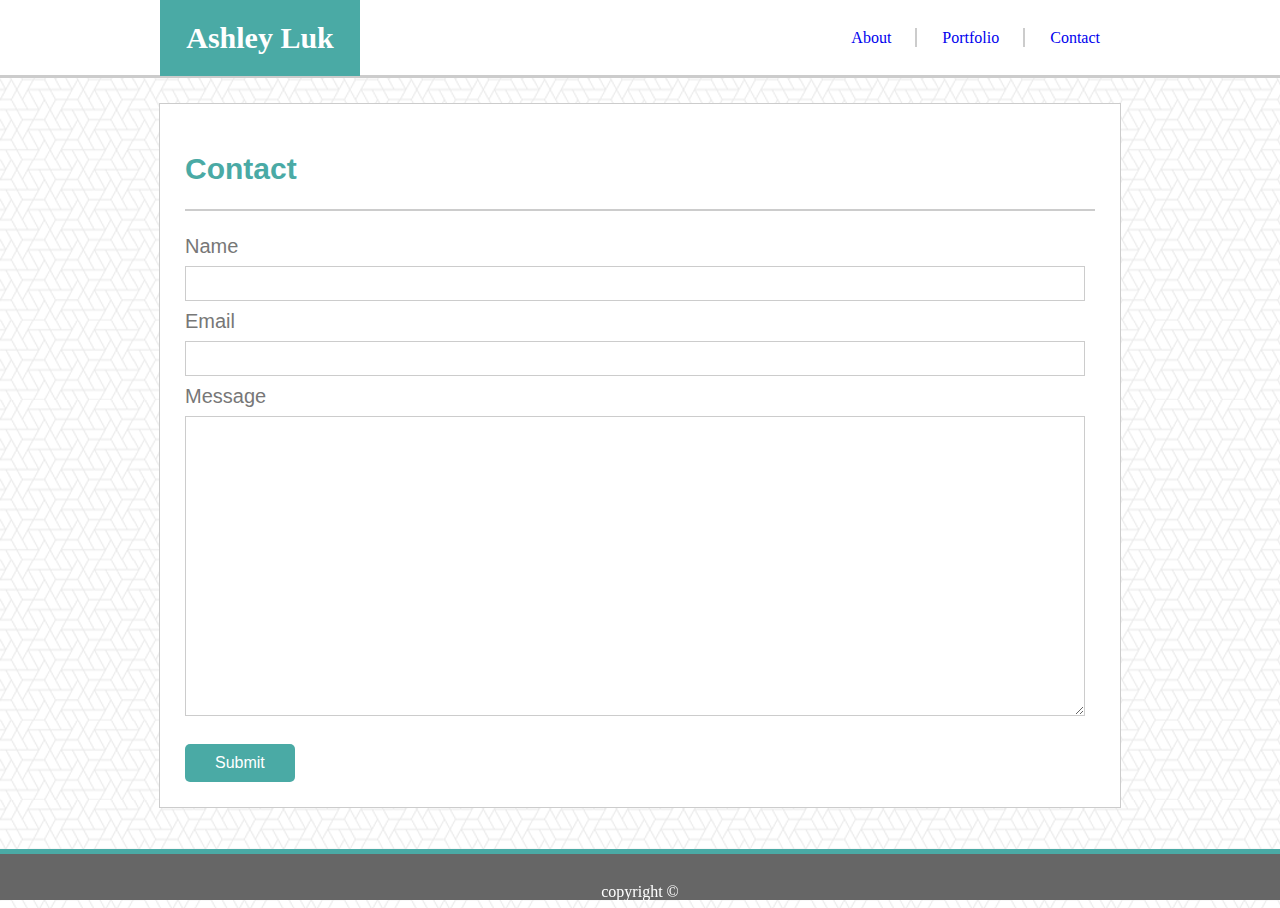
==== contact.html @ 23583efb "make copy of basic portfolio repo" ====
<!DOCTYPE html>
<html>
<head>
	<title>Contact Page of Portfolio</title>
	<link rel="stylesheet" type="text/css" href="assets/css/reset.css">
	<link rel="stylesheet" type="text/css" href="assets/css/style.css">
</head>
<body>
	<!-- Header -->
	<div class="headerBorder">
		<div id="header">
			<h1>Ashley Luk</h1>
			<nav>
				<a href="./index.html" name="about" class="navi">About</a>
				<div id="divider"></div>
				<a href="#" name="portfolio" class="navi">Portfolio</a>
				<div id="divider"></div>
				<a href="./contact.html" name="contact" class="navi">Contact</a>
			</nav>
		</div>
	</div>

	<!-- Content -->
	<div class="contentContainer">
		<h2>Contact</h2>

		<label>Name</label>
		<input type="text" name="fullname">
		<label>Email</label>
		<input type="text" name="email">
		<label>Message</label>
		<form type="text" name="message">
			<textarea></textarea>
		</form>

		<button>Submit</button>
	</div>

	<!-- Footer -->
	<div>
		<footer>
			copyright &copy;
		</footer>
	</div>
</body>
</html>
---- assets/css/style.css ----
body {
	background: url("../../assets/images/geometric.png");
	background-color: #4aaaa5;
	color: #777777;
}

/*header style*/
.headerBorder {
	font-family: "Georgia", Times, "Times New Roman", serif;
	height: 75px;
	border-bottom: 3px solid #cccccc;
	background-color: #ffffff;
}

#header {
	width: 960px;
	margin: auto;
}
h1 {
	width: 200px;
	background-color: #4aaaa5;
	color: #ffffff;
	text-align: center;
	float: left;
	font-weight: bold;
	font-size: 30px;
	padding: 23px 0px;
}

nav {
	padding: 30px 0px;
	float: right;
}

a.navi:link {
	text-decoration-line: none;
}

a.navi:hover {
	background-color: #4aaaa5;
	color: #ffffff;
}

a.navi {
	text-align: center;
	padding: 30px 20px;
	margin-left: 5px;
}

#divider {
	border: 1px solid #cccccc;
	display: inline;
}

/*Content style*/
.contentContainer {
	clear: both;
	font-family: 'Arial', 'Helvetica Neue', Helvetica, sans-serif;
	background-color: #ffffff;
	width: 960px;
	margin: auto;
	margin-top: 25px;
	margin-bottom: 100px;
	border: 1px solid #cccccc;
	color: #777777;
	position: relative;
}

h2 {
	font-size: 30px;
	font-weight: bold;
	color: #4aaaa5;
	margin: 25px;
	padding: 25px 0px;
	border-bottom: 2px solid #cccccc;
}

label {
	font-size: 20px;
	margin: 5px 25px;
}

div#profile img {
	width: 200px;
	margin: 10px 25px 0px 25px;
	float: left;
}

p {
	line-height: 30px;
	margin: 25px;
}

/*Portfolio Links*/
#text-block {
	width: 240px;
	padding: 30px;
	background: #4aaaa5;
	color: #ffffff;
	font-size: 20px;
	margin: -110px 25px;
	float: left;
	position: absolute;
	text-align: center;
}

#image img {
	height: 250px;
	width: 300px;
	margin: 20px 25px;
	background-color: none;

}

/*Contact message style*/
input[type=text], textarea{
	margin: 10px 25px;
	padding: 5px;
	font-size: 20px;
	width: 900px;
	box-sizing: border-box;
	border: 1px solid #cccccc;

}

textarea {
	height: 300px;
	margin-bottom: 25px;
	resize: vertical;
}

button {
	margin: 0px 0px 25px 25px;
	color: #ffffff;
	background-color: #4aaaa5;
	border: none;
	font-size: 16px;
	padding: 10px 30px;
	border-radius: 5px;
}

/*footer style*/
footer {
	background-color: #666666;
	color: #ffffff;
	border-top: 5px solid #4aaaa5;
	width: 100%;
	padding-top: 30px;
	text-align: center;
	position: fixed;
	bottom: 0;
}
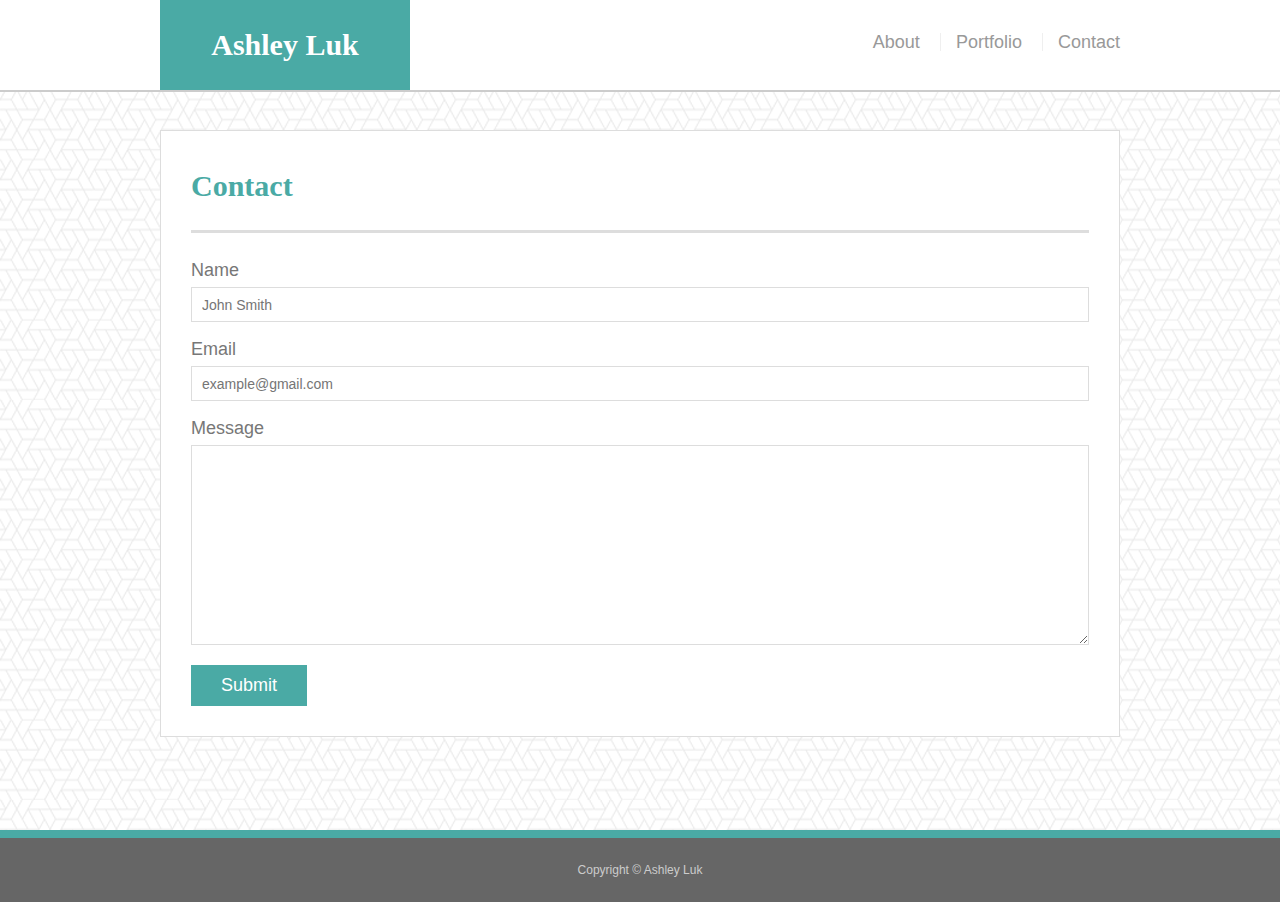
==== commit 4894874c: "replaced own template with prexisting portfolio temp & add media queries" ====
--- a/contact.html
+++ b/contact.html
@@ -1,46 +1,57 @@
-<!DOCTYPE html>
-<html>
+<!doctype html>
+<html lang="en-us">
+
 <head>
-	<title>Contact Page of Portfolio</title>
-	<link rel="stylesheet" type="text/css" href="assets/css/reset.css">
-	<link rel="stylesheet" type="text/css" href="assets/css/style.css">
+  <meta charset="UTF-8" name="viewport" content="width=device-width, initial-scale=1.0">
+  <title>Contact | Ashley Luk</title>
+  <link rel="stylesheet" type="text/css" href="assets/css/reset.css">
+  <link rel="stylesheet" type="text/css" href="assets/css/style.css">
 </head>
+
 <body>
-	<!-- Header -->
-	<div class="headerBorder">
-		<div id="header">
-			<h1>Ashley Luk</h1>
-			<nav>
-				<a href="./index.html" name="about" class="navi">About</a>
-				<div id="divider"></div>
-				<a href="#" name="portfolio" class="navi">Portfolio</a>
-				<div id="divider"></div>
-				<a href="./contact.html" name="contact" class="navi">Contact</a>
-			</nav>
-		</div>
-	</div>
 
-	<!-- Content -->
-	<div class="contentContainer">
-		<h2>Contact</h2>
+  <header id="masthead">
+    <div class="container">
+      <a href="index.html" id="logo">Ashley Luk</a>
+      <nav>
+        <a href="index.html">About</a>
+        <a href="portfolio.html">Portfolio</a>
+        <a href="contact.html">Contact</a>
+      </nav>
+    </div>
+  </header>
 
-		<label>Name</label>
-		<input type="text" name="fullname">
-		<label>Email</label>
-		<input type="text" name="email">
-		<label>Message</label>
-		<form type="text" name="message">
-			<textarea></textarea>
-		</form>
+  <div id="main-container" class="container">
+    <section class="main-section">
+      <h1>Contact</h1>
 
-		<button>Submit</button>
-	</div>
+      <form id="contact-form">
+        <ul>
+          <li>
+            <label for="name">Name</label>
+            <input type="text" id="name" name="name" placeholder="John Smith" required="required">
+          </li>
+          <li>
+            <label for="email">Email</label>
+            <input type="email" id="email" name="email" placeholder="example@gmail.com" required="required">
+          </li>
+          <li>
+            <label for="message">Message</label>
+            <textarea id="message" name="message" required="required"></textarea>
+          </li>
+        </ul>
+        <input type="submit">
+      </form>
 
-	<!-- Footer -->
-	<div>
-		<footer>
-			copyright &copy;
-		</footer>
-	</div>
+    </section>
+
+  </div>
+
+  <footer>
+    <div class="container">
+      Copyright &copy; Ashley Luk
+    </div>
+  </footer>
 </body>
-</html>+
+</html>
--- a/assets/css/style.css
+++ b/assets/css/style.css
@@ -1,152 +1,296 @@
 body {
-	background: url("../../assets/images/geometric.png");
-	background-color: #4aaaa5;
-	color: #777777;
-}
-
-/*header style*/
-.headerBorder {
-	font-family: "Georgia", Times, "Times New Roman", serif;
-	height: 75px;
-	border-bottom: 3px solid #cccccc;
-	background-color: #ffffff;
-}
-
-#header {
-	width: 960px;
-	margin: auto;
-}
+  font-family: Arial, "Helvetica Neue", Helvetica, sans-serif;
+  font-size: 18px;
+  line-height: 34px;
+  color: #777;
+  background: url("../images/geometric.png");
+}
+
+* {
+  box-sizing: border-box;
+}
+
+/* general */
+
+.container {
+  width: 100%;
+  max-width: 960px;
+  margin: 0 auto;
+  clear: both;
+}
+
+h1,
+h2,
+h3,
+p {
+  margin-bottom: 20px;
+}
+
+p:last-child {
+  margin-bottom: 0;
+}
+
+h1,
+h2,
+h3 {
+  font-family: Georgia, Times, "Times New Roman", serif;
+  font-weight: 700;
+  color: #4aaaa5;
+}
+
 h1 {
-	width: 200px;
-	background-color: #4aaaa5;
-	color: #ffffff;
-	text-align: center;
-	float: left;
-	font-weight: bold;
-	font-size: 30px;
-	padding: 23px 0px;
+  padding-bottom: 20px;
+  font-size: 30px;
+  line-height: 49px;
+  border-bottom: 3px solid #ddd;
+}
+
+h2,
+h3 {
+  font-size: 22px;
+}
+
+/* header */
+
+#masthead {
+  position: fixed;
+  z-index: 99;
+  width: 100%;
+  margin: 0 0 30px;
+  overflow: auto;
+  color: #fff;
+  background: #fff;
+  border-bottom: 2px solid #ccc;
+}
+
+#logo {
+  float: left;
+  width: 250px;
+  height: 90px;
+  font-family: Georgia, Times, "Times New Roman", serif;
+  font-size: 30px;
+  font-weight: 700;
+  line-height: 90px;
+  color: #fff;
+  text-align: center;
+  text-decoration: none;
+  background: #4aaaa5;
 }
 
 nav {
-	padding: 30px 0px;
-	float: right;
-}
-
-a.navi:link {
-	text-decoration-line: none;
-}
-
-a.navi:hover {
-	background-color: #4aaaa5;
-	color: #ffffff;
-}
-
-a.navi {
-	text-align: center;
-	padding: 30px 20px;
-	margin-left: 5px;
-}
-
-#divider {
-	border: 1px solid #cccccc;
-	display: inline;
-}
-
-/*Content style*/
-.contentContainer {
-	clear: both;
-	font-family: 'Arial', 'Helvetica Neue', Helvetica, sans-serif;
-	background-color: #ffffff;
-	width: 960px;
-	margin: auto;
-	margin-top: 25px;
-	margin-bottom: 100px;
-	border: 1px solid #cccccc;
-	color: #777777;
-	position: relative;
-}
-
-h2 {
-	font-size: 30px;
-	font-weight: bold;
-	color: #4aaaa5;
-	margin: 25px;
-	padding: 25px 0px;
-	border-bottom: 2px solid #cccccc;
-}
-
-label {
-	font-size: 20px;
-	margin: 5px 25px;
-}
-
-div#profile img {
-	width: 200px;
-	margin: 10px 25px 0px 25px;
-	float: left;
-}
-
-p {
-	line-height: 30px;
-	margin: 25px;
-}
-
-/*Portfolio Links*/
-#text-block {
-	width: 240px;
-	padding: 30px;
-	background: #4aaaa5;
-	color: #ffffff;
-	font-size: 20px;
-	margin: -110px 25px;
-	float: left;
-	position: absolute;
-	text-align: center;
-}
-
-#image img {
-	height: 250px;
-	width: 300px;
-	margin: 20px 25px;
-	background-color: none;
-
-}
-
-/*Contact message style*/
-input[type=text], textarea{
-	margin: 10px 25px;
-	padding: 5px;
-	font-size: 20px;
-	width: 900px;
-	box-sizing: border-box;
-	border: 1px solid #cccccc;
-
-}
-
+  float: right;
+  margin-top: 25px;
+}
+
+nav a {
+  display: inline-block;
+  padding-left: 15px;
+  margin-left: 15px;
+  line-height: 18px;
+  color: #999;
+  text-decoration: none;
+  border-left: 1px solid #efefef;
+}
+
+nav a:first-child {
+  border-left: 0 none;
+}
+
+/* footer */
+
+footer {
+  padding: 15px 0;
+  clear: both;
+  font-size: 12px;
+  color: #fff;
+  color: #ccc;
+  text-align: center;
+  background: #666;
+  border-top: 8px solid #4aaaa5;
+  bottom: 0;
+}
+
+h3, h2 {
+  padding-bottom: 20px;
+  margin-bottom: 15px;
+  line-height: 22px;
+  border-bottom: 2px solid #eee;
+}
+
+/* main */
+
+#main-container {
+  padding-top: 130px;
+  min-height: calc(100vh - 70px);
+}
+
+.main-section {
+  float: left;
+  width: 100%;
+  max-width: 960px;
+  padding: 30px;
+  margin: 0 0 40px;
+  background: #fff;
+  border: 1px solid #ddd;
+}
+
+/* portfolio page */
+
+.work {
+  position: relative;
+  float: left;
+  width: 274px;
+  margin: 20px 0 25px;
+  overflow: auto;
+}
+
+.work:nth-child(even) {
+  margin-right: 40px;
+}
+
+.work img {
+  width: 100%;
+  border: 0 none;
+  opacity: 0.8;
+}
+
+.work h3 {
+  position: absolute;
+  bottom: 20px;
+  width: 100%;
+  padding: 15px;
+  margin-bottom: 0;
+  font-weight: 300;
+  line-height: 30px;
+  color: #fff;
+  text-align: center;
+  background: #4aaaa5;
+  border-bottom: 0;
+}
+
+.auth-image {
+  float: left;
+  width: 200px;
+  height: auto;
+  margin-top: 10px;
+  margin-right: 25px;
+}
+
+/* contact page */
+
+#contact-form ul {
+  margin-bottom: 20px;
+}
+
+#contact-form li {
+  margin-bottom: 10px;
+}
+
+label,
+input[type=text],
+input[type=email],
 textarea {
-	height: 300px;
-	margin-bottom: 25px;
-	resize: vertical;
-}
-
-button {
-	margin: 0px 0px 25px 25px;
-	color: #ffffff;
-	background-color: #4aaaa5;
-	border: none;
-	font-size: 16px;
-	padding: 10px 30px;
-	border-radius: 5px;
-}
-
-/*footer style*/
-footer {
-	background-color: #666666;
-	color: #ffffff;
-	border-top: 5px solid #4aaaa5;
-	width: 100%;
-	padding-top: 30px;
-	text-align: center;
-	position: fixed;
-	bottom: 0;
+  display: block;
+  width: 100%;
+}
+
+input[type=text],
+input[type=email],
+textarea {
+  height: 35px;
+  padding: 0 10px;
+  font-size: 14px;
+  border: 1px solid #ddd;
+}
+
+textarea {
+  height: 200px;
+}
+
+input[type=submit] {
+  padding: 10px 30px;
+  font-size: 18px;
+  color: #fff;
+  cursor: pointer;
+  background: #4aaaa5;
+  border: 0 none;
+}
+
+/*media query*/
+@media screen and (max-width: 640px) {
+  header {
+    position: static;
+  }
+
+  #logo {
+    float: left;
+    width: 100%;
+  }
+
+  nav {
+    clear: both;
+    float: none;
+    text-align: center;
+    padding: 20px 0px;
+  }
+
+  .container {
+    max-width: 100%;
+  }
+
+  .main-section {
+    width: 600px;
+    margin: auto;
+    margin: 60px 20px 100px 20px;
+  }
+  
+  .auth-image {
+    width: 100%;
+  }
+  
+  .work {
+    width: 100%;
+  }
+
+  .work h3 {
+    font-size: 25px;
+    padding: 20px;
+  }
+
+  footer {
+    padding: 45px;
+  }
+}
+
+@media screen and (max-width: 768px) {
+  .container {
+    width: 720px;
+  }
+
+  .auth-image {
+    width: 300px;
+  }
+
+  .work h3 {
+    padding: 20px 0px;
+  }
+
+  footer {
+    padding: 40px 0px;
+  }
+}
+
+@media screen and (max-width: 980px) {
+  .container {
+    max-width: 900px;
+  }
+
+  .main-section {
+    max-width: 700px;
+    margin: 0px 20px 50px 0px;
+  }
+
+  footer {
+    padding: 40px 0px;
+  }
 }